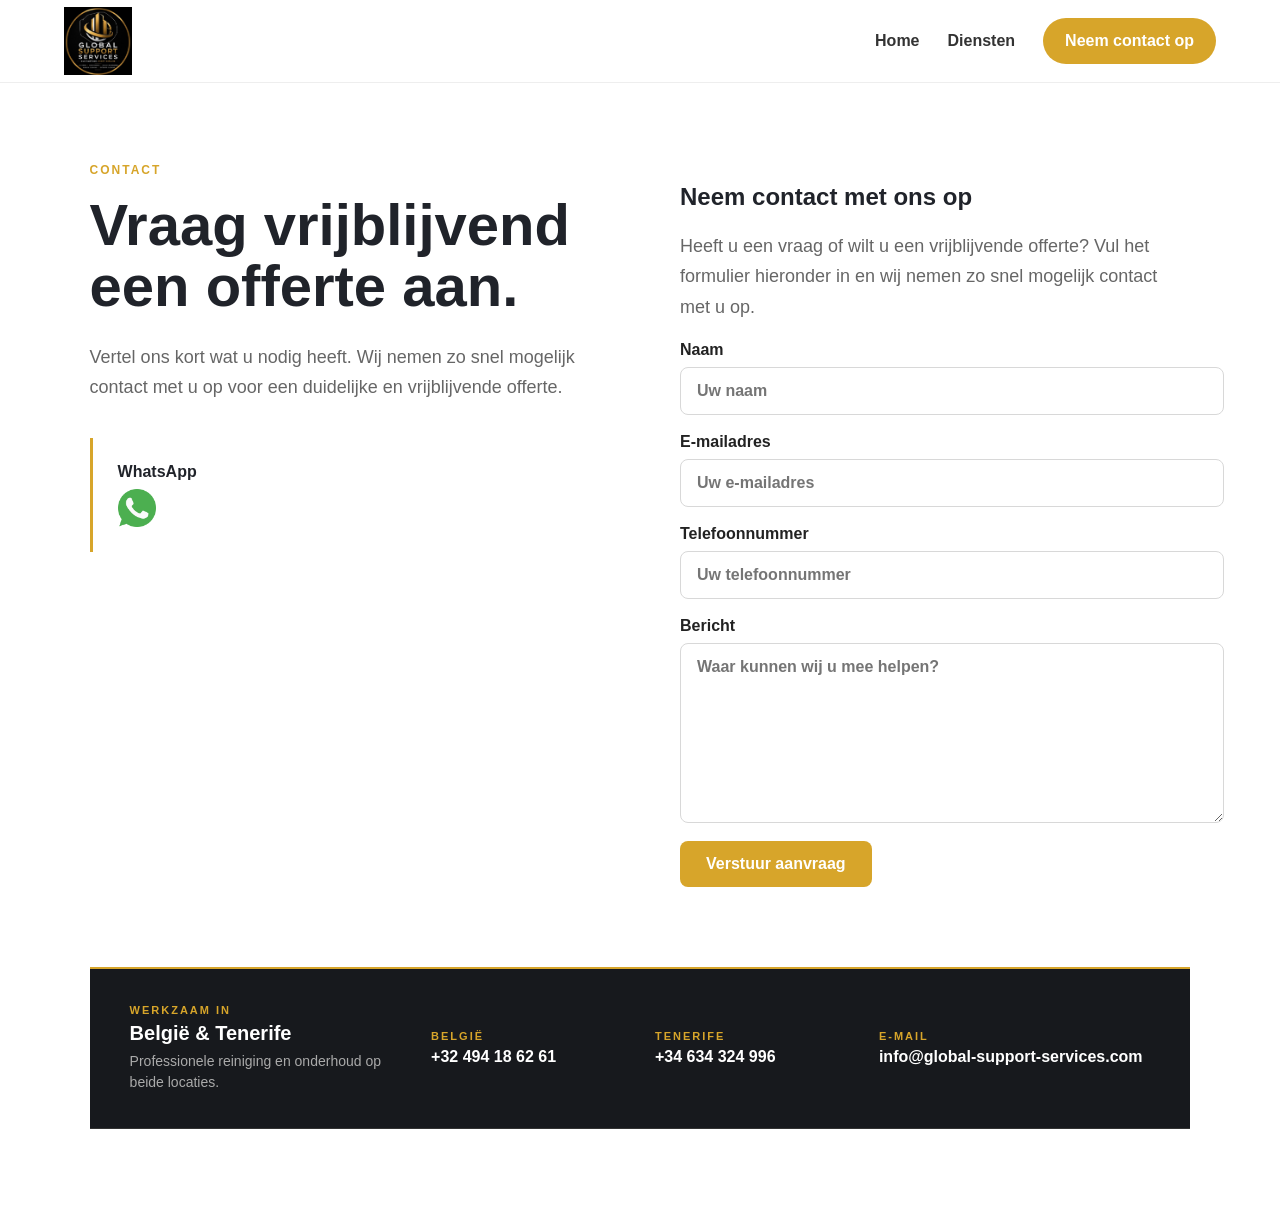
==== contact.html @ 063ac274 "Restore correct website" ====
<!doctype html>
<html lang="nl">
<head>
  <meta charset="utf-8">
  <meta name="viewport" content="width=device-width, initial-scale=1">
  <title>Contact | Global Support Services</title>
  <link rel="stylesheet" href="css/style.css">
</head>

<body>

<header class="header">
  <a class="brand" href="index.html">
    <img src="logo.jpeg/logo.jpeg" alt="Global Support Services">
  </a>

  <nav class="header-nav">
    <a href="index.html">Home</a>
    <a href="diensten.html">Diensten</a>
    <a class="cta" href="contact.html">Neem contact op</a>
  </nav>
</header>

<main>

  <section class="contact">

    <div class="contact-intro">

      <p class="eyebrow">CONTACT</p>

      <h1>
        Vraag vrijblijvend<br>
        een offerte aan.
      </h1>

      <p>
        Vertel ons kort wat u nodig heeft. Wij nemen zo snel mogelijk
        contact met u op voor een duidelijke en vrijblijvende offerte.
      </p>

      <div class="contact-box">
        <strong>WhatsApp</strong>

    <img src="./whatssap-logo.png" alt="WhatsApp" class="whatsapp-logo">
</div>


    </div>


    <div class="contact-form">

      <h2>Neem contact met ons op</h2>

      <p>
        Heeft u een vraag of wilt u een vrijblijvende offerte?
        Vul het formulier hieronder in en wij nemen zo snel mogelijk
        contact met u op.
      </p>

    <form id="contact-form" action="/api/contact" method="POST"></form>
        <label>
          Naam
          <input
            type="text"
            name="naam"
            placeholder="Uw naam"
            required
          >
        </label>

        <label>
          E-mailadres
          <input
            type="email"
            name="email"
            placeholder="Uw e-mailadres"
            required
          >
        </label>

        <label>
          Telefoonnummer
          <input
            type="tel"
            name="telefoon"
            placeholder="Uw telefoonnummer"
          >
        </label>

        <label>
          Bericht
          <textarea
            name="bericht"
            placeholder="Waar kunnen wij u mee helpen?"
            required
          ></textarea>
        </label>

        <button
          type="submit"
          class="button primary"
        >
          Verstuur aanvraag
        </button>

      </form>

    </div>

  </section><section class="contact-info">

  <div class="contact-info-item">
    <span class="contact-info-label">WERKZAAM IN</span>
    <strong>België & Tenerife</strong>
    <p>Professionele reiniging en onderhoud op beide locaties.</p>
  </div>

  <div class="contact-info-item">
    <span class="contact-info-label">BELGIË</span>
    <a href="tel:+32494186261">+32 494 18 62 61</a>
  </div>

  <div class="contact-info-item">
    <span class="contact-info-label">TENERIFE</span>
    <a href="tel:+34634324996">+34 634 324 996</a>
  </div>

  <div class="contact-info-item">
    <span class="contact-info-label">E-MAIL</span>
    <a href="mailto:info@global-support-services.com">
      info@global-support-services.com
    </a>
  </div>

</section>

</main>
<script>
  document.getElementById("contact-form").addEventListener("submit", async function(event) {
    event.preventDefault();

    const form = event.target;
    const formData = new FormData(form);

    const data = {
      naam: formData.get("naam"),
      email: formData.get("email"),
      telefoon: formData.get("telefoon"),
      bericht: formData.get("bericht")
    };

    try {
      const response = await fetch("/api/contact", {
        method: "POST",
        headers: {
          "Content-Type": "application/json"
        },
        body: JSON.stringify(data)
      });

      const result = await response.json();

      if (result.success) {
        alert("Bedankt! Uw aanvraag is ontvangen.");
        form.reset();
      } else {
        alert(result.message || "Er is iets misgegaan.");
      }

    } catch (error) {
      alert("Er is iets misgegaan bij het versturen.");
    }
  });
</script>
</body>
</html>
---- css/style.css ----
•⁠  ⁠{
    box-sizing: border-box;
}

html {
    scroll-behavior: smooth;
}

body {
    margin: 0;
    font-family: Arial, Helvetica, sans-serif;
    color: #20232a;
    background: #fff;
}

/* =========================
   HEADER
   ========================= */

.header {
    height: 82px;
    display: flex;
    align-items: center;
    justify-content: space-between;
    padding: 0 5%;
    border-bottom: 1px solid #eee;
    background: #fff;
    position: sticky;
    top: 0;
    z-index: 10;
}

.brand {
    display: flex;
    align-items: center;
    flex-shrink: 0;
    color: #222;
    text-decoration: none;
}

.brand img {
    height: 72px;
    width: auto;
    display: block;
    object-fit: contain;
}

.brand-mark {
    width: 46px;
    height: 46px;
    border-radius: 50%;
    display: grid;
    place-items: center;
    background: #171a1f;
    color: #d6a62b;
    font-size: 12px;
    font-weight: 800;
    border: 2px solid #d6a62b;
}

.brand strong {
    display: block;
    font-size: 16px;
    letter-spacing: .5px;
}

.brand small {
    display: block;
    font-size: 10px;
    letter-spacing: 2px;
    color: #c79822;
    margin-top: 3px;
}

.header nav {
    display: flex;
    align-items: center;
    gap: 28px;
}

.header nav a {
    color: #333;
    text-decoration: none;
    font-weight: 600;
    white-space: nowrap;
}

.header nav a:hover {
    color: #d9a900;
}

.header nav a.active {
    color: #c79822;
}

.cta {
    background: #d7a52a;
    color: #fff !important;
    padding: 14px 22px;
    border-radius: 28px;
}

/* =========================
   HERO / BANNER HOMEPAGE
   ========================= */

.hero {
    min-height: 430px;
    display: flex;
    align-items: center;
    padding: 45px 7%;
    background: linear-gradient(
        120deg,
        #17191d 0%,
        #272b31 55%,
        #101114 100%
    );
    color: #fff;
}

.hero-content {
    max-width: 760px;
}

.eyebrow {
    font-size: 12px;
    letter-spacing: 2px;
    font-weight: 800;
    color: #d7a52a;
    margin: 0 0 18px;
}

.hero h1 {
    font-size: clamp(44px, 6vw, 76px);
    line-height: 1.02;
    margin: 0 0 25px;
}

.hero h1 span {
    color: #d7a52a;
}

.lead {
    font-size: 20px;
    line-height: 1.6;
    color: #ddd;
    max-width: 650px;
}

.buttons {
    display: flex;
    gap: 14px;
    margin-top: 32px;
}

.button {
    display: inline-block;
    padding: 15px 24px;
    border-radius: 28px;
    text-decoration: none;
    font-weight: 700;
    border: 0;
    cursor: pointer;
    font-size: 15px;
}

.primary {
    background: #d7a52a;
    color: #fff;
}

.secondary {
    border: 1px solid #777;
    color: #fff;
}

/* =========================
   INTRO
   ========================= */

.intro {
    padding: 80px 7%;
    display: grid;
    grid-template-columns: 1fr 1fr;
    gap: 70px;
}

.intro h2,
.banner h2 {
    font-size: 44px;
    margin: 0;
}

.intro > p {
    font-size: 19px;
    line-height: 1.7;
    color: #555;
    margin: 0;
}

/* =========================
   DIENSTENKAARTEN
   ========================= */

.cards {
    padding: 0 7% 80px;
    display: grid;
    grid-template-columns: repeat(4, 1fr);
    gap: 18px;
}

.cards article {
    background: #fff;
    border: 1px solid #e5e5e5;
    border-radius: 14px;
    padding: 28px;
    min-height: 230px;
    box-shadow: 0 8px 25px rgba(0, 0, 0, 0.06);
    transition: transform 0.25s ease,
                box-shadow 0.25s ease;
}

.cards article:hover {
    transform: translateY(-4px);
    box-shadow: 0 14px 30px rgba(0, 0, 0, 0.10);
}

.cards article h3 {
    margin: 10px 0 12px;
    font-size: 22px;
    line-height: 1.2;
    color: #222;
}

.cards article p {
    margin: 0;
    color: #555;
    font-size: 16px;
    line-height: 1.6;
}

.cards article span,
.cards article .icon,
.cards article .service-number {
    color: #c79822;
    font-weight: 800;
    letter-spacing: 1px;
}

/* =========================
   EXTRA BANNER
   ========================= */

.banner {
    margin: 0 7% 80px;
    padding: 45px;
    background: #17191d;
    color: #fff;
    display: flex;
    align-items: center;
    justify-content: space-between;
    gap: 30px;
}

.banner h2 {
    color: #fff;
}

/* =========================
   DIENSTEN PAGINA
   ========================= */

.page-head {
    padding: 80px 7% 50px;
    background: #17191d;
    color: #fff;
}

.page-head h1 {
    font-size: 60px;
    margin: 0;
    line-height: 1.05;
}

.service-list {
    padding: 15px 7% 90px;
    display: grid;
    grid-template-columns: 1fr 1fr;
    gap: 0 70px;
}

.service-list article {
    display: grid;
    grid-template-columns: 45px 1fr;
    gap: 15px;
    padding: 38px 0;
    border-bottom: 1px solid #ddd;
}

.service-list span {
    color: #c79822;
    font-weight: 800;
    letter-spacing: 1px;
}

.service-list h2 {
    margin: 0 0 8px;
}

.service-list p {
    margin: 0;
    color: #666;
    line-height: 1.6;
}

/* =========================
   CONTACT
   ========================= */

.contact {
    padding: 80px 7%;
    display: grid;
    grid-template-columns: 1fr 1fr;
    gap: 80px;
}

.contact h1 {
    font-size: 58px;
    line-height: 1.05;
    margin: 0 0 25px;
}

.contact > div > p:not(.eyebrow) {
    color: #666;
    line-height: 1.7;
    font-size: 18px;
    max-width: 520px;
}

.contact-box {
    margin-top: 35px;
    padding: 25px;
    border-left: 3px solid #d7a52a;
    display: flex;
    flex-direction: column;
    gap: 8px;
}

.contact-box a {
    color: #333;
    font-weight: 700;
}

.contact form {
    display: flex;
    flex-direction: column;
    gap: 18px;
}

label {
    font-weight: 700;
}

input,
textarea {
    width: 100%;
    display: block;
    margin-top: 7px;
    border: 1px solid #ccc;
    padding: 14px;
    font: inherit;
    border-radius: 8px;
}

textarea {
    min-height: 150px;
    resize: vertical;
}

.contact-form {
    width: 100%;
    max-width: 620px;
}

.contact-form label {
    display: block;
    margin-bottom: 18px;
    font-weight: 600;
    color: #222;
}

.contact-form input,
.contact-form textarea {
    display: block;
    width: 100%;
    margin-top: 8px;
    padding: 14px 16px;
    border: 1px solid #d8d8d8;
    border-radius: 8px;
    background: #fff;
    color: #222;
    font-family: inherit;
    font-size: 16px;
    outline: none;
    transition: border-color 0.2s ease,
                box-shadow 0.2s ease;
}

.contact-form textarea {
    min-height: 150px;
}

.contact-form input:focus,
.contact-form textarea:focus {
    border-color: #c79822;
    box-shadow: 0 0 0 3px rgba(199, 152, 34, 0.12);
}

.contact-form .button,
.contact-form button {
    display: inline-block;
    border: 0;
    cursor: pointer;
    padding: 14px 26px;
    border-radius: 8px;
    font-size: 16px;
    font-weight: 700;
    font-family: inherit;
    background: #d7a52a;
    color: #fff;
}

/* =========================
   FOOTER
   ========================= */

footer {
    padding: 40px 7%;
    border-top: 1px solid #eee;
    display: flex;
    align-items: center;
    justify-content: space-between;
    gap: 20px;
    color: #666;
}

footer .brand {
    color: #222;
}

footer .brand img {
    height: 80px;
    width: auto;
}

/* =========================
   TABLET
   ========================= */

@media (max-width: 1000px) {

    .cards {
        grid-template-columns: 1fr 1fr;
    }

    .hero {
        min-height: 430px;
    }

    .hero h1 {
        font-size: 58px;
    }
}

/* =========================
   MOBIEL
   ========================= */

@media (max-width: 768px) {

    .header {
        width: 100%;
        height: 70px;
        min-height: 70px;
        padding: 8px 12px;
        gap: 8px;
        overflow: visible;
    }

    .brand {
        flex-shrink: 0;
    }

    .brand img {
        height: 80px;
        width: auto;
    }

    .header nav {
        display: flex;
        align-items: center;
        justify-content: flex-end;
        gap: 7px;
        flex: 1;
        min-width: 0;
        overflow: visible;
    }

    .header nav a {
        display: inline-flex;
        align-items: center;
        visibility: visible;
        opacity: 1;
        font-size: 11px;
        font-weight: 600;
        white-space: nowrap;
    }

    .header nav .cta {
        padding: 9px 10px;
        font-size: 10px;
        border-radius: 20px;
    }

    .hero {
        min-height: 460px;
        padding: 50px 6%;
    }

    .hero h1 {
        font-size: clamp(38px, 11vw, 52px);
        margin-bottom: 20px;
    }

    .lead {
        font-size: 17px;
        line-height: 1.55;
    }

    .buttons {
        flex-wrap: wrap;
        margin-top: 25px;
    }

    .button {
        padding: 13px 20px;
    }

    .intro,
    .contact {
        grid-template-columns: 1fr;
        gap: 35px;
        padding: 60px 6%;
    }

    .intro h2 {
        font-size: 36px;
    }

    .cards {
        grid-template-columns: 1fr;
        padding: 0 20px 65px;
        gap: 18px;
    }

    .cards article {
        width: 100%;
        min-height: auto;
        padding: 24px;
        margin-bottom: 4px;
    }

    .cards article h3 {
        font-size: 21px;
    }

    .cards article p {
        font-size: 15px;
        line-height: 1.6;
    }

    .banner {
        margin: 0 6% 65px;
        padding: 35px 25px;
        display: block;
    }

    .banner h2 {
        font-size: 34px;
    }

    .banner .button {
        margin-top: 25px;
    }

    .page-head {
        padding: 60px 6% 40px;
    }

    .page-head h1,
    .contact h1 {
        font-size: 42px;
    }

    .service-list {
        grid-template-columns: 1fr;
        padding: 10px 6% 70px;
    }

    .service-list article {
        padding: 30px 0;
    }

    .contact {
        padding: 45px 20px;
    }

    .contact-form {
        width: 100%;
        max-width: none;
    }

    .contact-form input,
    .contact-form textarea {
        font-size: 16px;
        padding: 14px;
    }

    .contact-form button {
        width: 100%;
        margin-top: 5px;
    }

    footer {
        padding: 30px 6%;
        display: block;
    }

    footer .brand img {
        height: 55px;
    }

    footer p {
        font-size: 13px;
    }
}
/* =========================
   DEFINITIEVE HERO
   ========================= */

.hero {
    min-height: 360px;
    padding: 35px 7%;
}

.hero-content {
    max-width: 700px;
}

.hero h1 {
    font-size: clamp(42px, 5vw, 68px);
    line-height: 1.02;
    margin-bottom: 20px;
}

.hero .lead {
    font-size: 18px;
    line-height: 1.5;
}

.hero .buttons {
    margin-top: 25px;
}


/* =========================
   DEFINITIEF HEADER LOGO
   ========================= */

.header .brand img {
    height: 68px;
    width: auto;
    max-width: 190px;
    display: block;
    object-fit: contain;
}


/* =========================
   MOBIEL
   ========================= */

@media (max-width: 768px) {

    .header {
        height: 70px;
        min-height: 70px;
        padding: 8px 12px;
    }

    .header .brand img {
        height: 58px;
        max-width: 160px;
    }

    .hero {
        min-height: 430px;
        padding: 45px 6%;
    }

    .hero h1 {
        font-size: 42px;
    }

    .hero .lead {
        font-size: 16px;
    }
}
.whatsapp-logo {
    width: 38px;
    height: 38px;
    object-fit: contain;
    display: block;
}
/* =========================
   CONTACT INFORMATIE
   ========================= */

.contact-info {
    margin: 0 7% 80px;
    padding: 35px 40px;
    background: #17191d;
    color: #fff;
    display: grid;
    grid-template-columns: 1.4fr 1fr 1fr 1.4fr;
    gap: 30px;
    align-items: center;
    border-top: 2px solid #d7a52a;
    border-bottom: 1px solid #333;

}

.contact-info-item {
    display: flex;
    flex-direction: column;
    gap: 6px;
}

.contact-info-label {
    font-size: 11px;
    letter-spacing: 2px;
    font-weight: 800;
    color: #d7a52a;
}

.contact-info-item strong {
    font-size: 20px;
    color: #fff;
}

.contact-info-item p {
    margin: 0;
    color: #aaa;
    font-size: 14px;
    line-height: 1.5;
}

.contact-info-item a {
    color: #fff;
    text-decoration: none;
    font-size: 16px;
    font-weight: 600;
}

.contact-info-item a:hover {
    color: #d7a52a;
}


/* =========================
   CONTACT INFO MOBIEL
   ========================= */

@media (max-width: 768px) {

    .contact-info {
        margin: 0 20px 60px;
        padding: 30px 25px;
        grid-template-columns: 1fr;
        gap: 25px;
    }

    .contact-info-item strong {
        font-size: 19px;
    }

    .contact-info-item a {
        font-size: 16px;
    }
}
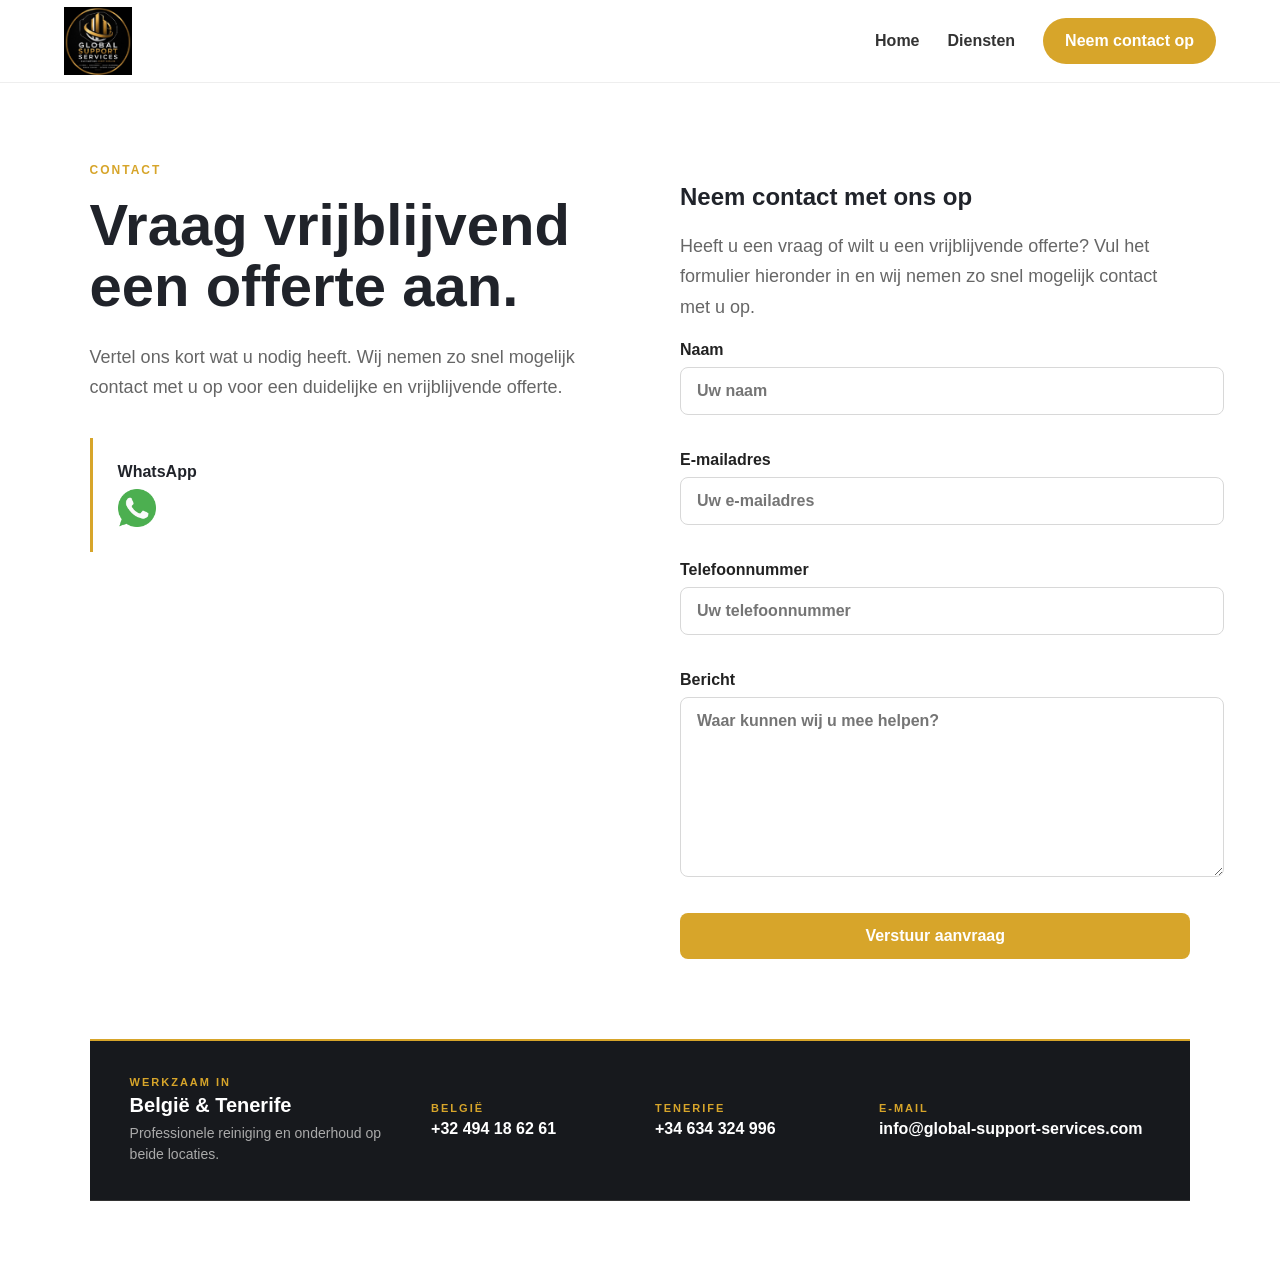
==== commit 98d58d3d: "fix contact form" ====
--- a/contact.html
+++ b/contact.html
@@ -59,7 +59,7 @@
         contact met u op.
       </p>
 
-    <form id="contact-form" action="/api/contact" method="POST"></form>
+    <form id="contact-form" action="/api/contact" method="POST">
         <label>
           Naam
           <input
@@ -144,20 +144,10 @@
     const form = event.target;
     const formData = new FormData(form);
 
-    const data = {
-      naam: formData.get("naam"),
-      email: formData.get("email"),
-      telefoon: formData.get("telefoon"),
-      bericht: formData.get("bericht")
-    };
-
     try {
       const response = await fetch("/api/contact", {
         method: "POST",
-        headers: {
-          "Content-Type": "application/json"
-        },
-        body: JSON.stringify(data)
+        body: formData
       });
 
       const result = await response.json();
@@ -171,6 +161,7 @@
 
     } catch (error) {
       alert("Er is iets misgegaan bij het versturen.");
+      console.error(error);
     }
   });
 </script>
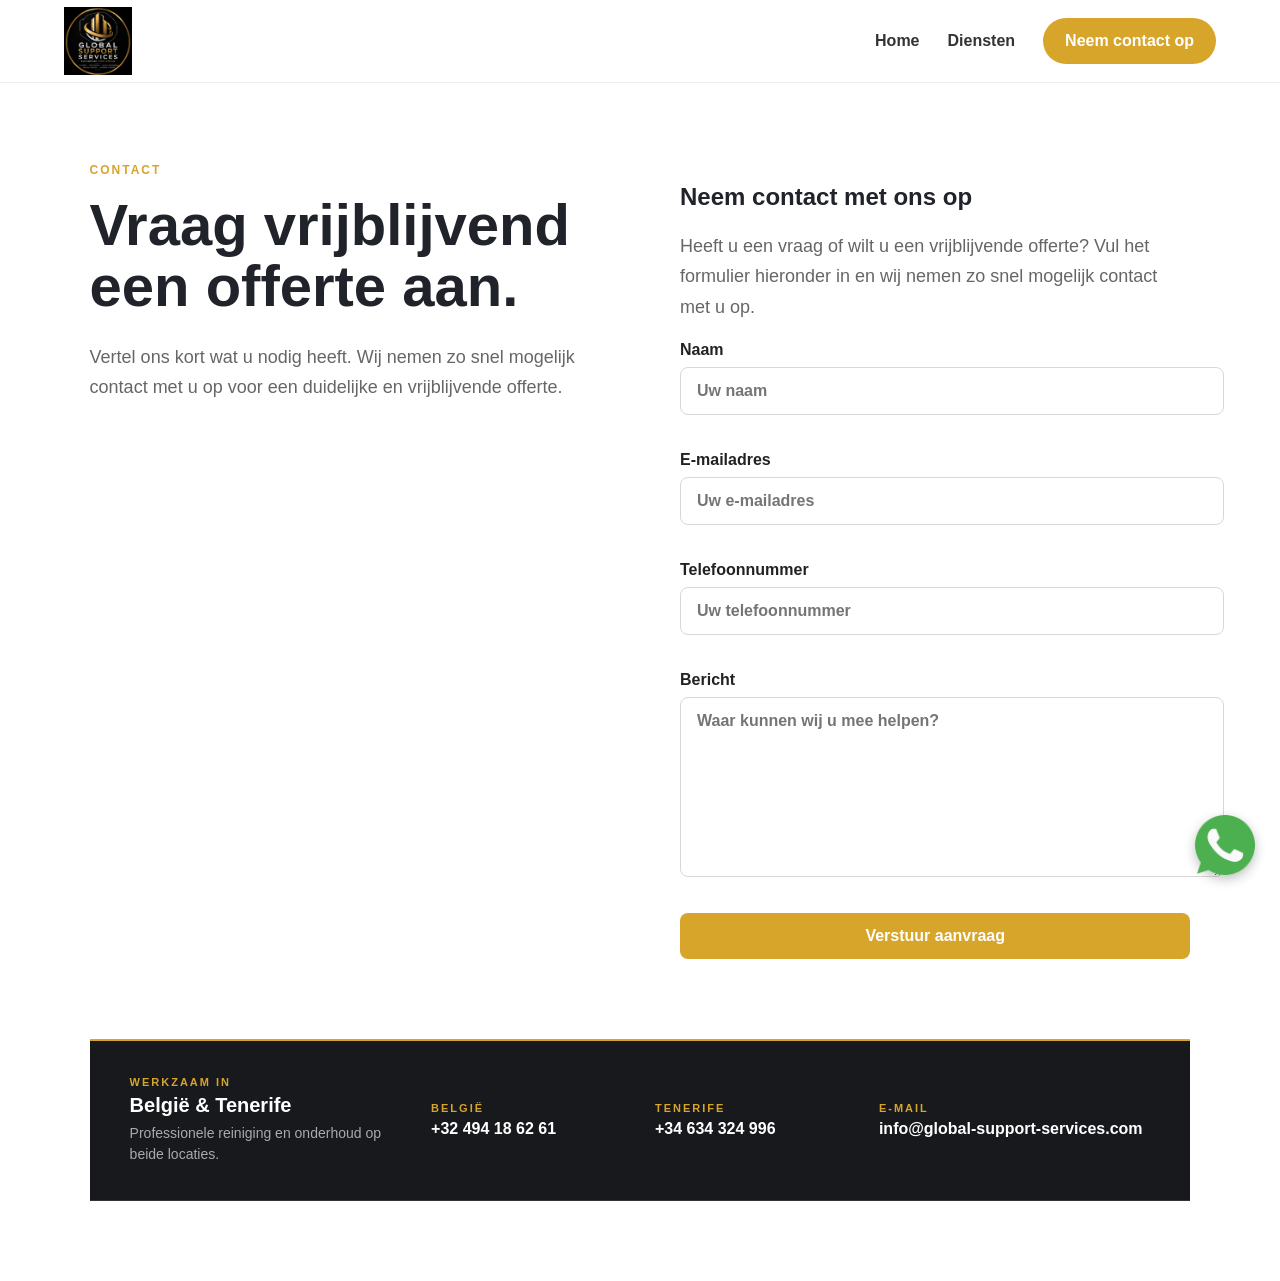
==== commit 6a076fe2: "website bijgewerkt" ====
--- a/contact.html
+++ b/contact.html
@@ -38,13 +38,6 @@
         Vertel ons kort wat u nodig heeft. Wij nemen zo snel mogelijk
         contact met u op voor een duidelijke en vrijblijvende offerte.
       </p>
-
-      <div class="contact-box">
-        <strong>WhatsApp</strong>
-
-    <img src="./whatssap-logo.png" alt="WhatsApp" class="whatsapp-logo">
-</div>
-
 
     </div>
 
@@ -165,5 +158,16 @@
     }
   });
 </script>
+
+<a
+  href="https://wa.me/34634324996"
+  class="whatsapp-float"
+  target="_blank"
+  rel="noopener"
+  aria-label="Contacteer ons via WhatsApp"
+>
+  <img src="whatssap-logo.png" alt="WhatsApp">
+</a>
+
 </body>
 </html>
--- a/css/style.css
+++ b/css/style.css
@@ -1,3 +1,7 @@
+/* =========================
+   BASIS
+   ========================= */
+
 •⁠  ⁠{
     box-sizing: border-box;
 }
@@ -12,6 +16,7 @@
     color: #20232a;
     background: #fff;
 }
+
 
 /* =========================
    HEADER
@@ -27,7 +32,7 @@
     background: #fff;
     position: sticky;
     top: 0;
-    z-index: 10;
+    z-index: 1000;
 }
 
 .brand {
@@ -39,8 +44,9 @@
 }
 
 .brand img {
-    height: 72px;
+    height: 68px;
     width: auto;
+    max-width: 190px;
     display: block;
     object-fit: contain;
 }
@@ -72,6 +78,11 @@
     margin-top: 3px;
 }
 
+
+/* =========================
+   NAVIGATIE
+   ========================= */
+
 .header nav {
     display: flex;
     align-items: center;
@@ -100,15 +111,16 @@
     border-radius: 28px;
 }
 
-/* =========================
-   HERO / BANNER HOMEPAGE
+
+/* =========================
+   HERO / HOMEPAGE
    ========================= */
 
 .hero {
-    min-height: 430px;
+    min-height: 360px;
     display: flex;
     align-items: center;
-    padding: 45px 7%;
+    padding: 35px 7%;
     background: linear-gradient(
         120deg,
         #17191d 0%,
@@ -119,7 +131,7 @@
 }
 
 .hero-content {
-    max-width: 760px;
+    max-width: 700px;
 }
 
 .eyebrow {
@@ -131,9 +143,9 @@
 }
 
 .hero h1 {
-    font-size: clamp(44px, 6vw, 76px);
+    font-size: clamp(42px, 5vw, 68px);
     line-height: 1.02;
-    margin: 0 0 25px;
+    margin: 0 0 20px;
 }
 
 .hero h1 span {
@@ -141,16 +153,26 @@
 }
 
 .lead {
-    font-size: 20px;
-    line-height: 1.6;
+    font-size: 18px;
+    line-height: 1.5;
     color: #ddd;
     max-width: 650px;
 }
 
+.hero .buttons {
+    display: flex;
+    gap: 14px;
+    margin-top: 25px;
+}
+
+
+/* =========================
+   KNOPPEN
+   ========================= */
+
 .buttons {
     display: flex;
     gap: 14px;
-    margin-top: 32px;
 }
 
 .button {
@@ -174,6 +196,7 @@
     color: #fff;
 }
 
+
 /* =========================
    INTRO
    ========================= */
@@ -197,6 +220,7 @@
     color: #555;
     margin: 0;
 }
+
 
 /* =========================
    DIENSTENKAARTEN
@@ -216,8 +240,9 @@
     padding: 28px;
     min-height: 230px;
     box-shadow: 0 8px 25px rgba(0, 0, 0, 0.06);
-    transition: transform 0.25s ease,
-                box-shadow 0.25s ease;
+    transition:
+        transform 0.25s ease,
+        box-shadow 0.25s ease;
 }
 
 .cards article:hover {
@@ -247,6 +272,7 @@
     letter-spacing: 1px;
 }
 
+
 /* =========================
    EXTRA BANNER
    ========================= */
@@ -265,6 +291,7 @@
 .banner h2 {
     color: #fff;
 }
+
 
 /* =========================
    DIENSTEN PAGINA
@@ -313,6 +340,7 @@
     line-height: 1.6;
 }
 
+
 /* =========================
    CONTACT
    ========================= */
@@ -337,6 +365,11 @@
     max-width: 520px;
 }
 
+
+/* =========================
+   CONTACT BOX
+   ========================= */
+
 .contact-box {
     margin-top: 35px;
     padding: 25px;
@@ -350,6 +383,11 @@
     color: #333;
     font-weight: 700;
 }
+
+
+/* =========================
+   CONTACT FORMULIER
+   ========================= */
 
 .contact form {
     display: flex;
@@ -402,8 +440,9 @@
     font-family: inherit;
     font-size: 16px;
     outline: none;
-    transition: border-color 0.2s ease,
-                box-shadow 0.2s ease;
+    transition:
+        border-color 0.2s ease,
+        box-shadow 0.2s ease;
 }
 
 .contact-form textarea {
@@ -430,6 +469,61 @@
     color: #fff;
 }
 
+
+/* =========================
+   CONTACT INFORMATIE
+   ========================= */
+
+.contact-info {
+    margin: 0 7% 80px;
+    padding: 35px 40px;
+    background: #17191d;
+    color: #fff;
+    display: grid;
+    grid-template-columns: 1.4fr 1fr 1fr 1.4fr;
+    gap: 30px;
+    align-items: center;
+    border-top: 2px solid #d7a52a;
+    border-bottom: 1px solid #333;
+}
+
+.contact-info-item {
+    display: flex;
+    flex-direction: column;
+    gap: 6px;
+}
+
+.contact-info-label {
+    font-size: 11px;
+    letter-spacing: 2px;
+    font-weight: 800;
+    color: #d7a52a;
+}
+
+.contact-info-item strong {
+    font-size: 20px;
+    color: #fff;
+}
+
+.contact-info-item p {
+    margin: 0;
+    color: #aaa;
+    font-size: 14px;
+    line-height: 1.5;
+}
+
+.contact-info-item a {
+    color: #fff;
+    text-decoration: none;
+    font-size: 16px;
+    font-weight: 600;
+}
+
+.contact-info-item a:hover {
+    color: #d7a52a;
+}
+
+
 /* =========================
    FOOTER
    ========================= */
@@ -453,6 +547,53 @@
     width: auto;
 }
 
+footer p {
+    margin: 0;
+}
+
+
+/* =====================================================
+   ZWEVENDE WHATSAPP KNOP
+   ===================================================== */
+
+.whatsapp-float {
+    position: fixed;
+    right: 25px;
+    bottom: 25px;
+
+    width: 60px;
+    height: 60px;
+
+    display: flex;
+    align-items: center;
+    justify-content: center;
+
+    z-index: 99999;
+
+    text-decoration: none;
+
+    background: transparent;
+    border-radius: 50%;
+
+    box-shadow: 0 4px 12px rgba(0, 0, 0, 0.25);
+
+    transition: transform 0.2s ease;
+}
+
+.whatsapp-float img {
+    width: 60px;
+    height: 60px;
+
+    display: block;
+
+    object-fit: contain;
+}
+
+.whatsapp-float:hover {
+    transform: scale(1.08);
+}
+
+
 /* =========================
    TABLET
    ========================= */
@@ -470,13 +611,20 @@
     .hero h1 {
         font-size: 58px;
     }
-}
+
+    .contact-info {
+        grid-template-columns: 1fr 1fr;
+    }
+}
+
 
 /* =========================
    MOBIEL
    ========================= */
 
 @media (max-width: 768px) {
+
+    /* HEADER */
 
     .header {
         width: 100%;
@@ -491,9 +639,9 @@
         flex-shrink: 0;
     }
 
-    .brand img {
-        height: 80px;
-        width: auto;
+    .header .brand img {
+        height: 58px;
+        max-width: 160px;
     }
 
     .header nav {
@@ -522,18 +670,21 @@
         border-radius: 20px;
     }
 
+
+    /* HERO */
+
     .hero {
-        min-height: 460px;
-        padding: 50px 6%;
+        min-height: 430px;
+        padding: 45px 6%;
     }
 
     .hero h1 {
-        font-size: clamp(38px, 11vw, 52px);
+        font-size: 42px;
         margin-bottom: 20px;
     }
 
-    .lead {
-        font-size: 17px;
+    .hero .lead {
+        font-size: 16px;
         line-height: 1.55;
     }
 
@@ -545,6 +696,9 @@
     .button {
         padding: 13px 20px;
     }
+
+
+    /* INTRO */
 
     .intro,
     .contact {
@@ -557,6 +711,9 @@
         font-size: 36px;
     }
 
+
+    /* KAARTEN */
+
     .cards {
         grid-template-columns: 1fr;
         padding: 0 20px 65px;
@@ -579,6 +736,9 @@
         line-height: 1.6;
     }
 
+
+    /* BANNER */
+
     .banner {
         margin: 0 6% 65px;
         padding: 35px 25px;
@@ -593,6 +753,9 @@
         margin-top: 25px;
     }
 
+
+    /* DIENSTEN */
+
     .page-head {
         padding: 60px 6% 40px;
     }
@@ -610,6 +773,9 @@
     .service-list article {
         padding: 30px 0;
     }
+
+
+    /* CONTACT */
 
     .contact {
         padding: 45px 20px;
@@ -631,157 +797,8 @@
         margin-top: 5px;
     }
 
-    footer {
-        padding: 30px 6%;
-        display: block;
-    }
-
-    footer .brand img {
-        height: 55px;
-    }
-
-    footer p {
-        font-size: 13px;
-    }
-}
-/* =========================
-   DEFINITIEVE HERO
-   ========================= */
-
-.hero {
-    min-height: 360px;
-    padding: 35px 7%;
-}
-
-.hero-content {
-    max-width: 700px;
-}
-
-.hero h1 {
-    font-size: clamp(42px, 5vw, 68px);
-    line-height: 1.02;
-    margin-bottom: 20px;
-}
-
-.hero .lead {
-    font-size: 18px;
-    line-height: 1.5;
-}
-
-.hero .buttons {
-    margin-top: 25px;
-}
-
-
-/* =========================
-   DEFINITIEF HEADER LOGO
-   ========================= */
-
-.header .brand img {
-    height: 68px;
-    width: auto;
-    max-width: 190px;
-    display: block;
-    object-fit: contain;
-}
-
-
-/* =========================
-   MOBIEL
-   ========================= */
-
-@media (max-width: 768px) {
-
-    .header {
-        height: 70px;
-        min-height: 70px;
-        padding: 8px 12px;
-    }
-
-    .header .brand img {
-        height: 58px;
-        max-width: 160px;
-    }
-
-    .hero {
-        min-height: 430px;
-        padding: 45px 6%;
-    }
-
-    .hero h1 {
-        font-size: 42px;
-    }
-
-    .hero .lead {
-        font-size: 16px;
-    }
-}
-.whatsapp-logo {
-    width: 38px;
-    height: 38px;
-    object-fit: contain;
-    display: block;
-}
-/* =========================
-   CONTACT INFORMATIE
-   ========================= */
-
-.contact-info {
-    margin: 0 7% 80px;
-    padding: 35px 40px;
-    background: #17191d;
-    color: #fff;
-    display: grid;
-    grid-template-columns: 1.4fr 1fr 1fr 1.4fr;
-    gap: 30px;
-    align-items: center;
-    border-top: 2px solid #d7a52a;
-    border-bottom: 1px solid #333;
-
-}
-
-.contact-info-item {
-    display: flex;
-    flex-direction: column;
-    gap: 6px;
-}
-
-.contact-info-label {
-    font-size: 11px;
-    letter-spacing: 2px;
-    font-weight: 800;
-    color: #d7a52a;
-}
-
-.contact-info-item strong {
-    font-size: 20px;
-    color: #fff;
-}
-
-.contact-info-item p {
-    margin: 0;
-    color: #aaa;
-    font-size: 14px;
-    line-height: 1.5;
-}
-
-.contact-info-item a {
-    color: #fff;
-    text-decoration: none;
-    font-size: 16px;
-    font-weight: 600;
-}
-
-.contact-info-item a:hover {
-    color: #d7a52a;
-}
-
-
-/* =========================
-   CONTACT INFO MOBIEL
-   ========================= */
-
-@media (max-width: 768px) {
+
+    /* CONTACT INFO */
 
     .contact-info {
         margin: 0 20px 60px;
@@ -797,4 +814,55 @@
     .contact-info-item a {
         font-size: 16px;
     }
+
+
+    /* FOOTER */
+
+    footer {
+        padding: 30px 6%;
+        display: block;
+    }
+
+    footer .brand img {
+        height: 55px;
+    }
+
+    footer p {
+        font-size: 13px;
+    }
+/* =========================
+   ZWEVENDE WHATSAPP KNOP
+   ========================= */
+
+.whatsapp-float {
+  position: fixed;
+  right: 24px;
+  bottom: 24px;
+  width: 60px;
+  height: 60px;
+  z-index: 9999;
+  display: block;
+}
+
+.whatsapp-float img {
+  width: 60px;
+  height: 60px;
+  display: block;
+  object-fit: contain;
+}
+
+/* MOBIEL */
+
+@media (max-width: 768px) {
+  .whatsapp-float {
+    right: 16px;
+    bottom: 16px;
+    width: 56px;
+    height: 56px;
+  }
+
+  .whatsapp-float img {
+    width: 56px;
+    height: 56px;
+  }
 }
